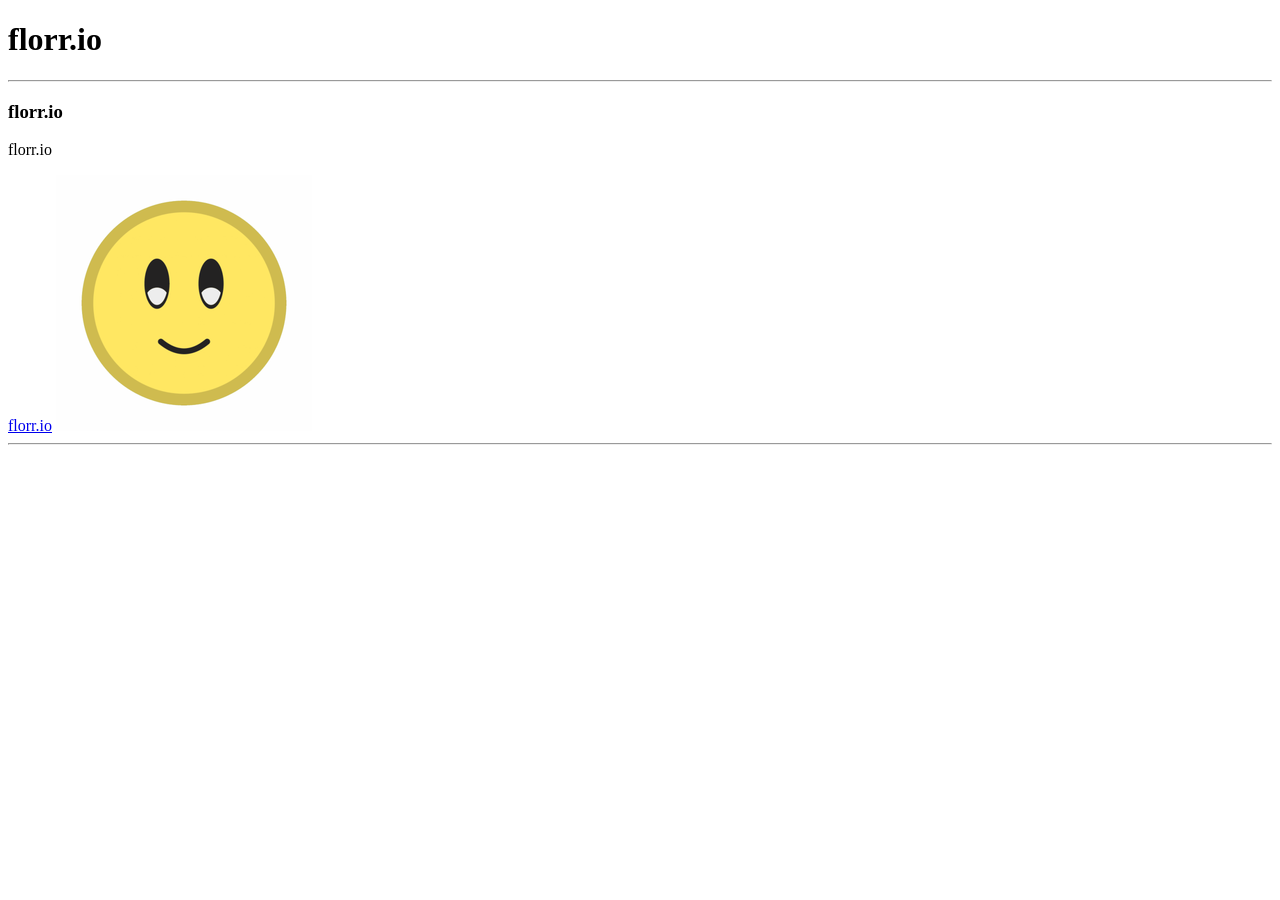
==== index.html @ 5521052e "florr.io florr.io" ====
<!DOCTYPE html>
<html lang="en-AU"></html>
    <head>
            <meta charset="UTF-8">
            <meta name="viewport" content="width=device-width, initial scale=1.0">
            <title>florr.io</title>
            <link rel="stylesheet" href="style.css">
    </head>
    <body>
        <h1>florr.io</h1>
        <hr>
        <h3>florr.io</h3>
        <p>florr.io</p>
        <a href="https://florr.io">florr.io</a>
        <img src="florr.png", alt="florr.io">
        <hr>
    </body>
</html>
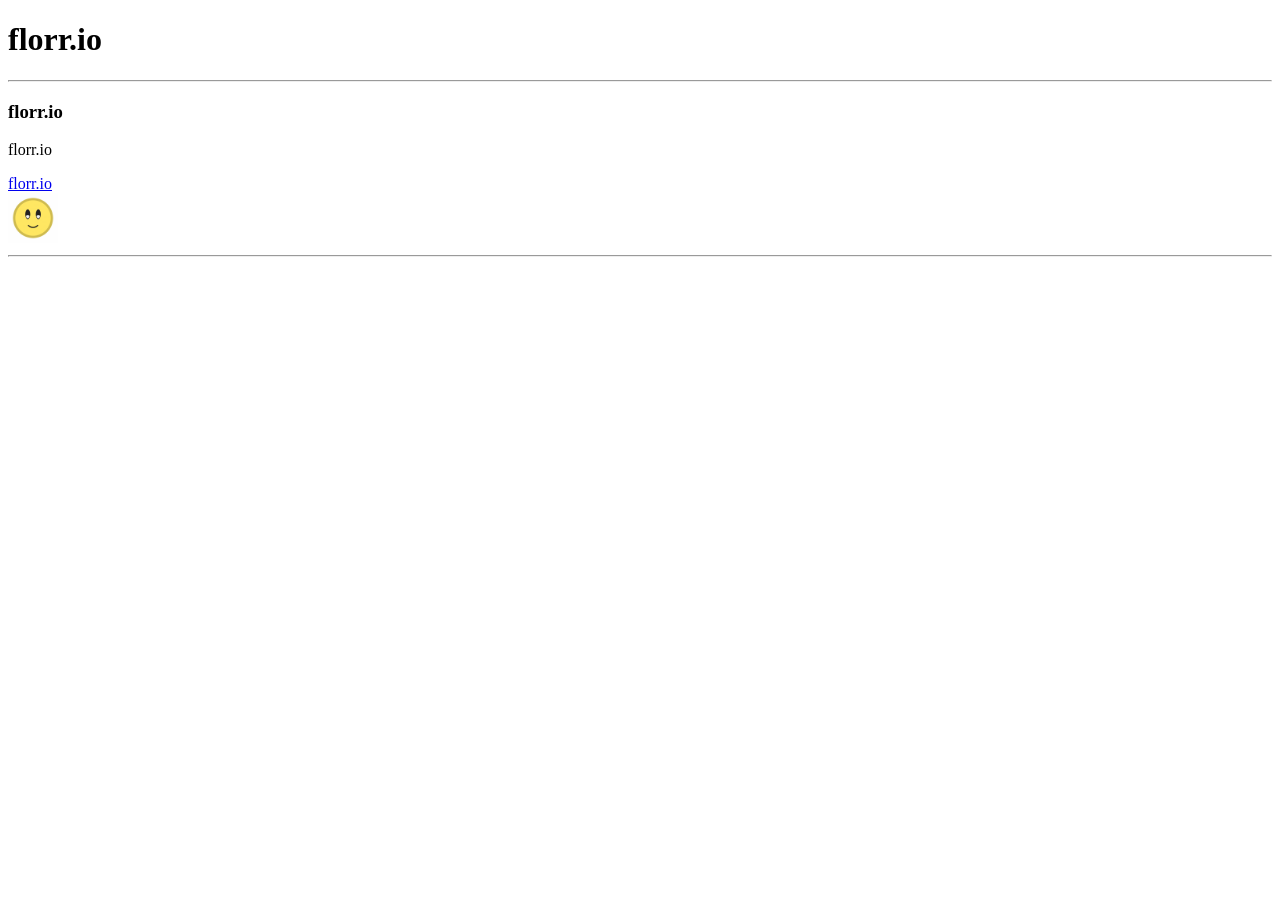
==== commit 63e49ca4: "fasdegrdhrtfhrt raeyhareouitaeruitfgreasiotfg p;orgvikrfraeyhgvhearspiagv" ====
--- a/index.html
+++ b/index.html
@@ -1,10 +1,10 @@
 <!DOCTYPE html>
 <html lang="en-AU"></html>
     <head>
-            <meta charset="UTF-8">
-            <meta name="viewport" content="width=device-width, initial scale=1.0">
-            <title>florr.io</title>
-            <link rel="stylesheet" href="style.css">
+        <meta charset="UTF-8">
+        <meta name="viewport" content="width=device-width, initial-scale=1.0">
+        <title>florr.io</title>
+        <link rel="icon" type="image/png" href="images/florr.png">
     </head>
     <body>
         <h1>florr.io</h1>
@@ -12,7 +12,8 @@
         <h3>florr.io</h3>
         <p>florr.io</p>
         <a href="https://florr.io">florr.io</a>
-        <img src="florr.png", alt="florr.io">
+        </br>
+        <img src="images/florr.png" alt="florr.io" width="50">
         <hr>
     </body>
 </html>
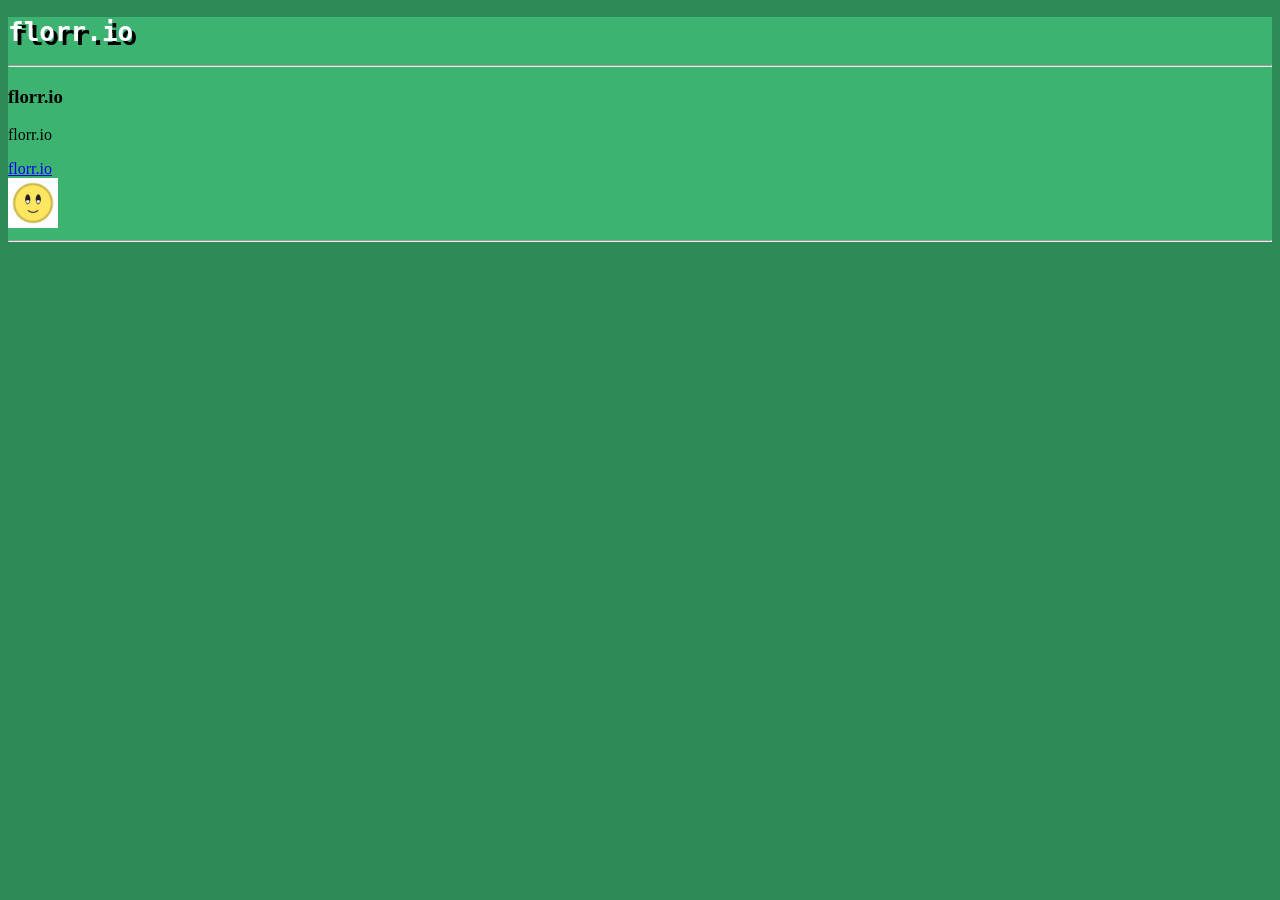
==== commit 243f65b9: "william kim killiam wim" ====
--- a/index.html
+++ b/index.html
@@ -1,10 +1,11 @@
 <!DOCTYPE html>
-<html lang="en-AU"></html>
+<html lang="en-AU">
     <head>
         <meta charset="UTF-8">
         <meta name="viewport" content="width=device-width, initial-scale=1.0">
         <title>florr.io</title>
         <link rel="icon" type="image/png" href="images/florr.png">
+        <link rel="stylesheet" href="style.css">
     </head>
     <body>
         <h1>florr.io</h1>
@@ -12,7 +13,7 @@
         <h3>florr.io</h3>
         <p>florr.io</p>
         <a href="https://florr.io">florr.io</a>
-        </br>
+    </br>
         <img src="images/florr.png" alt="florr.io" width="50">
         <hr>
     </body>
--- a/style.css
+++ b/style.css
@@ -0,0 +1,13 @@
+html{
+    background-color: seagreen;
+}
+
+body{
+    background-color:mediumseagreen;
+}
+
+h1{
+    color: white;
+    font-family:monospace;
+    text-shadow: 4px 4px #000000;
+}
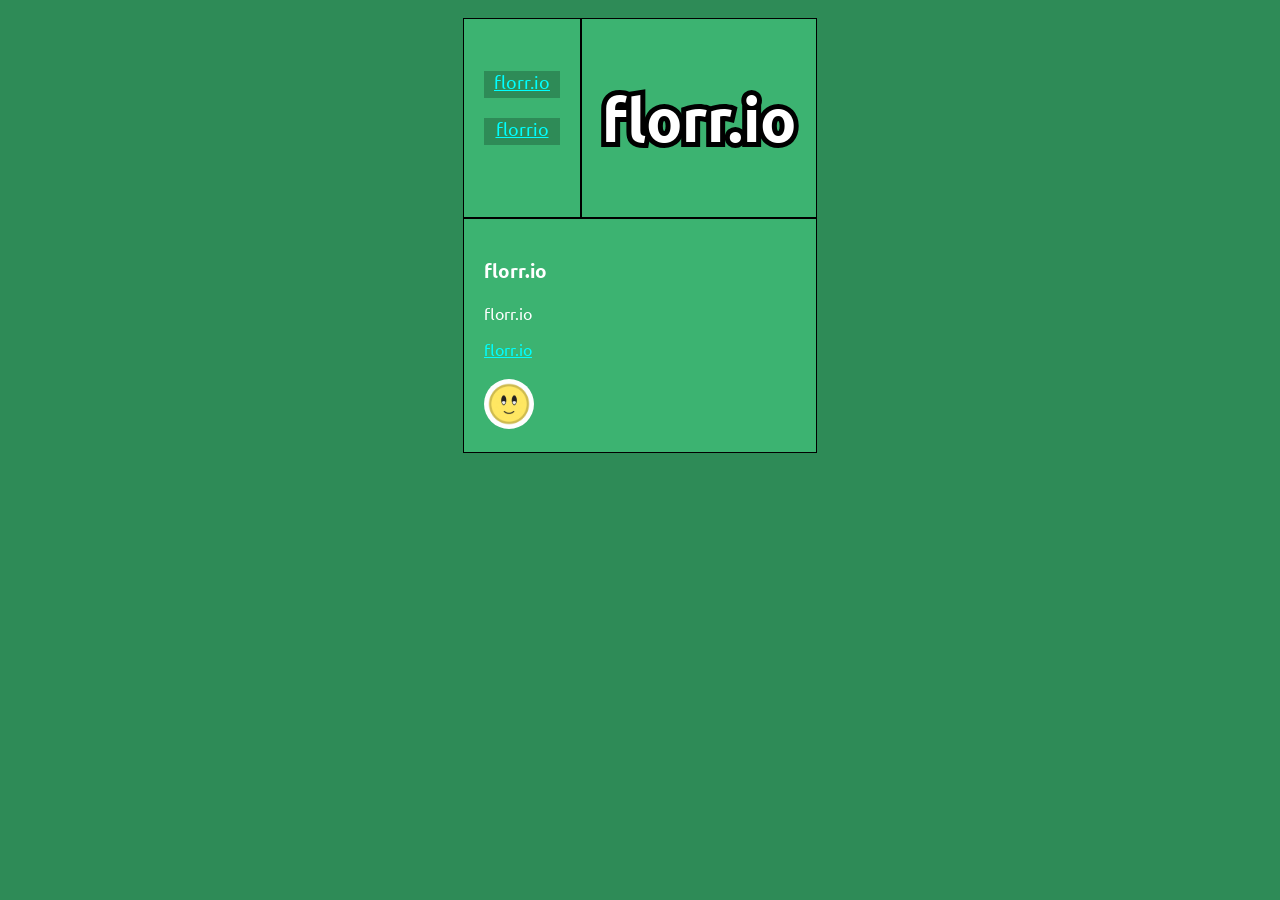
==== commit 58f36df7: "oliver tree died life goes on and on and on and on" ====
--- a/index.html
+++ b/index.html
@@ -6,15 +6,32 @@
         <title>florr.io</title>
         <link rel="icon" type="image/png" href="images/florr.png">
         <link rel="stylesheet" href="style.css">
+        <link rel="stylesheet" href="https://fonts.googleapis.com/css?family=Ubuntu">
     </head>
+
     <body>
-        <h1>florr.io</h1>
-        <hr>
-        <h3>florr.io</h3>
-        <p>florr.io</p>
-        <a href="https://florr.io">florr.io</a>
-    </br>
-        <img src="images/florr.png" alt="florr.io" width="50">
-        <hr>
+        <div class="grid-container">
+            <div class="item">
+                <nav>
+                    <ul>
+                        <li><a href="index.html">florr.io</a></li>
+                        <li><a href="florrio.html">florrio</a></li>
+                    </ul>
+                </nav>
+            </div>
+            <div class="item2">
+                <h1>florr.io</h1>
+            </div>
+            <div class="item3">
+                <h3>florr.io</h3>
+                <p>florr.io</p>
+                <a href="https://florr.io">florr.io</a>
+                </br></br>
+                <img src="images/florr.png" width="50px" alt="florr.io" style="border-radius: 50%;">
+            </div>
+        </div>
     </body>
-</html>+</html>
+
+  
+  
--- a/style.css
+++ b/style.css
@@ -3,11 +3,69 @@
 }
 
 body{
-    background-color:mediumseagreen;
+    background-color:seagreen;
+    color: white;
+    font-family: "Ubuntu";
+    text-align: center;
 }
 
 h1{
     color: white;
-    font-family:monospace;
-    text-shadow: 4px 4px #000000;
+    font-family: "Ubuntu";
+    -webkit-text-fill-color: white;
+    -webkit-text-stroke: 10px black;
+    paint-order: stroke fill;
+}
+
+a {
+    color: aqua;
+}
+
+nav ul {
+    list-style-type: none;
+    margin: 0;
+    padding: 0;
+}
+
+nav li {
+    background-color: seagreen;
+    margin-bottom: 20px;
+    padding-bottom: 5px;
+    font-size: large;
+}
+
+.grid-container {
+    display: inline-grid;
+    grid-template-columns: 1fr 1fr 1fr;
+    background-color: seagreen;
+    padding: 10px;
+}
+
+.item{
+    background-color: mediumseagreen;
+    border: 1px solid #000000;
+    padding: 20px;
+    justify-content: center;
+    align-content: center;
+    text-align: center;
+}    
+
+.item2 {
+    background-color: mediumseagreen;
+    border: 1px solid #000000;
+    padding: 20px;
+    font-size: 30px;
+    justify-content: center;
+    align-content: center;
+    text-align: center;
+    grid-column: span 2;
+}
+
+.item3 {
+    background-color: mediumseagreen;
+    border: 1px solid #000000;
+    padding: 20px;
+    align-content: center;
+    text-align: left;
+    grid-column: span 3;
 }
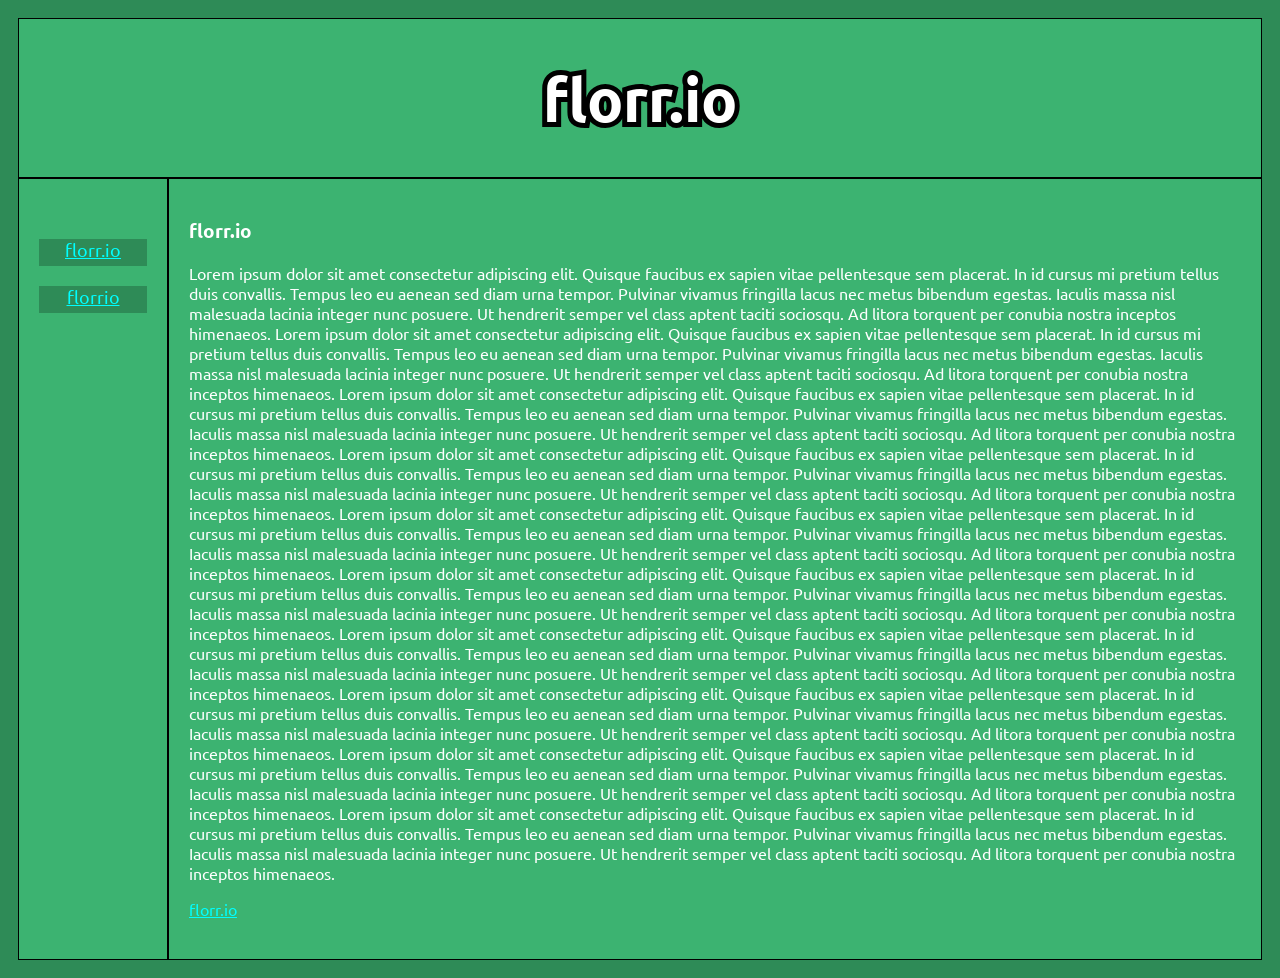
==== commit 368da0b5: "adrian ragini uy treat me like im worth nothing" ====
--- a/index.html
+++ b/index.html
@@ -11,8 +11,12 @@
 
     <body>
         <div class="grid-container">
+            <div class="item4">
+                <img src="images/florr.png" width="50px" alt="florr.io" style="border-radius: 50%;">
+            </div>
             <div class="item">
                 <nav>
+                </br></br>
                     <ul>
                         <li><a href="index.html">florr.io</a></li>
                         <li><a href="florrio.html">florrio</a></li>
@@ -24,10 +28,27 @@
             </div>
             <div class="item3">
                 <h3>florr.io</h3>
-                <p>florr.io</p>
+                <p>Lorem ipsum dolor sit amet consectetur adipiscing elit. Quisque faucibus ex sapien vitae pellentesque sem placerat. In id cursus mi pretium tellus duis convallis. Tempus leo eu aenean sed diam urna tempor. Pulvinar vivamus fringilla lacus nec metus bibendum egestas. Iaculis massa nisl malesuada lacinia integer nunc posuere. Ut hendrerit semper vel class aptent taciti sociosqu. Ad litora torquent per conubia nostra inceptos himenaeos.
+
+Lorem ipsum dolor sit amet consectetur adipiscing elit. Quisque faucibus ex sapien vitae pellentesque sem placerat. In id cursus mi pretium tellus duis convallis. Tempus leo eu aenean sed diam urna tempor. Pulvinar vivamus fringilla lacus nec metus bibendum egestas. Iaculis massa nisl malesuada lacinia integer nunc posuere. Ut hendrerit semper vel class aptent taciti sociosqu. Ad litora torquent per conubia nostra inceptos himenaeos.
+
+Lorem ipsum dolor sit amet consectetur adipiscing elit. Quisque faucibus ex sapien vitae pellentesque sem placerat. In id cursus mi pretium tellus duis convallis. Tempus leo eu aenean sed diam urna tempor. Pulvinar vivamus fringilla lacus nec metus bibendum egestas. Iaculis massa nisl malesuada lacinia integer nunc posuere. Ut hendrerit semper vel class aptent taciti sociosqu. Ad litora torquent per conubia nostra inceptos himenaeos.
+
+Lorem ipsum dolor sit amet consectetur adipiscing elit. Quisque faucibus ex sapien vitae pellentesque sem placerat. In id cursus mi pretium tellus duis convallis. Tempus leo eu aenean sed diam urna tempor. Pulvinar vivamus fringilla lacus nec metus bibendum egestas. Iaculis massa nisl malesuada lacinia integer nunc posuere. Ut hendrerit semper vel class aptent taciti sociosqu. Ad litora torquent per conubia nostra inceptos himenaeos.
+
+Lorem ipsum dolor sit amet consectetur adipiscing elit. Quisque faucibus ex sapien vitae pellentesque sem placerat. In id cursus mi pretium tellus duis convallis. Tempus leo eu aenean sed diam urna tempor. Pulvinar vivamus fringilla lacus nec metus bibendum egestas. Iaculis massa nisl malesuada lacinia integer nunc posuere. Ut hendrerit semper vel class aptent taciti sociosqu. Ad litora torquent per conubia nostra inceptos himenaeos.
+
+Lorem ipsum dolor sit amet consectetur adipiscing elit. Quisque faucibus ex sapien vitae pellentesque sem placerat. In id cursus mi pretium tellus duis convallis. Tempus leo eu aenean sed diam urna tempor. Pulvinar vivamus fringilla lacus nec metus bibendum egestas. Iaculis massa nisl malesuada lacinia integer nunc posuere. Ut hendrerit semper vel class aptent taciti sociosqu. Ad litora torquent per conubia nostra inceptos himenaeos.
+
+Lorem ipsum dolor sit amet consectetur adipiscing elit. Quisque faucibus ex sapien vitae pellentesque sem placerat. In id cursus mi pretium tellus duis convallis. Tempus leo eu aenean sed diam urna tempor. Pulvinar vivamus fringilla lacus nec metus bibendum egestas. Iaculis massa nisl malesuada lacinia integer nunc posuere. Ut hendrerit semper vel class aptent taciti sociosqu. Ad litora torquent per conubia nostra inceptos himenaeos.
+
+Lorem ipsum dolor sit amet consectetur adipiscing elit. Quisque faucibus ex sapien vitae pellentesque sem placerat. In id cursus mi pretium tellus duis convallis. Tempus leo eu aenean sed diam urna tempor. Pulvinar vivamus fringilla lacus nec metus bibendum egestas. Iaculis massa nisl malesuada lacinia integer nunc posuere. Ut hendrerit semper vel class aptent taciti sociosqu. Ad litora torquent per conubia nostra inceptos himenaeos.
+
+Lorem ipsum dolor sit amet consectetur adipiscing elit. Quisque faucibus ex sapien vitae pellentesque sem placerat. In id cursus mi pretium tellus duis convallis. Tempus leo eu aenean sed diam urna tempor. Pulvinar vivamus fringilla lacus nec metus bibendum egestas. Iaculis massa nisl malesuada lacinia integer nunc posuere. Ut hendrerit semper vel class aptent taciti sociosqu. Ad litora torquent per conubia nostra inceptos himenaeos.
+
+Lorem ipsum dolor sit amet consectetur adipiscing elit. Quisque faucibus ex sapien vitae pellentesque sem placerat. In id cursus mi pretium tellus duis convallis. Tempus leo eu aenean sed diam urna tempor. Pulvinar vivamus fringilla lacus nec metus bibendum egestas. Iaculis massa nisl malesuada lacinia integer nunc posuere. Ut hendrerit semper vel class aptent taciti sociosqu. Ad litora torquent per conubia nostra inceptos himenaeos.</p>
                 <a href="https://florr.io">florr.io</a>
-                </br></br>
-                <img src="images/florr.png" width="50px" alt="florr.io" style="border-radius: 50%;">
+                </br></br> 
             </div>
         </div>
     </body>
--- a/style.css
+++ b/style.css
@@ -35,10 +35,14 @@
 }
 
 .grid-container {
-    display: inline-grid;
-    grid-template-columns: 1fr 1fr 1fr;
+    display: grid;
+    grid-template-columns: 150px 1fr;
     background-color: seagreen;
     padding: 10px;
+    grid-template-areas:
+        "header header"
+        "menu content"
+        "footer footer";
 }
 
 .item{
@@ -46,19 +50,20 @@
     border: 1px solid #000000;
     padding: 20px;
     justify-content: center;
-    align-content: center;
     text-align: center;
+    grid-area: content;
+    grid-column: span 1;
 }    
 
 .item2 {
     background-color: mediumseagreen;
     border: 1px solid #000000;
-    padding: 20px;
     font-size: 30px;
     justify-content: center;
     align-content: center;
     text-align: center;
-    grid-column: span 2;
+    grid-column: span 1;
+    grid-area: header;
 }
 
 .item3 {
@@ -67,5 +72,16 @@
     padding: 20px;
     align-content: center;
     text-align: left;
-    grid-column: span 3;
+    grid-column: span 1;
+    grid-area: content;
+}
+
+.item4 {
+    background-color: mediumseagreen;
+    border: 1px solid #000000;
+    padding: 20px;
+    align-content: center;
+    text-align: center;
+    grid-column: span 1;
+    grid-area: header;
 }
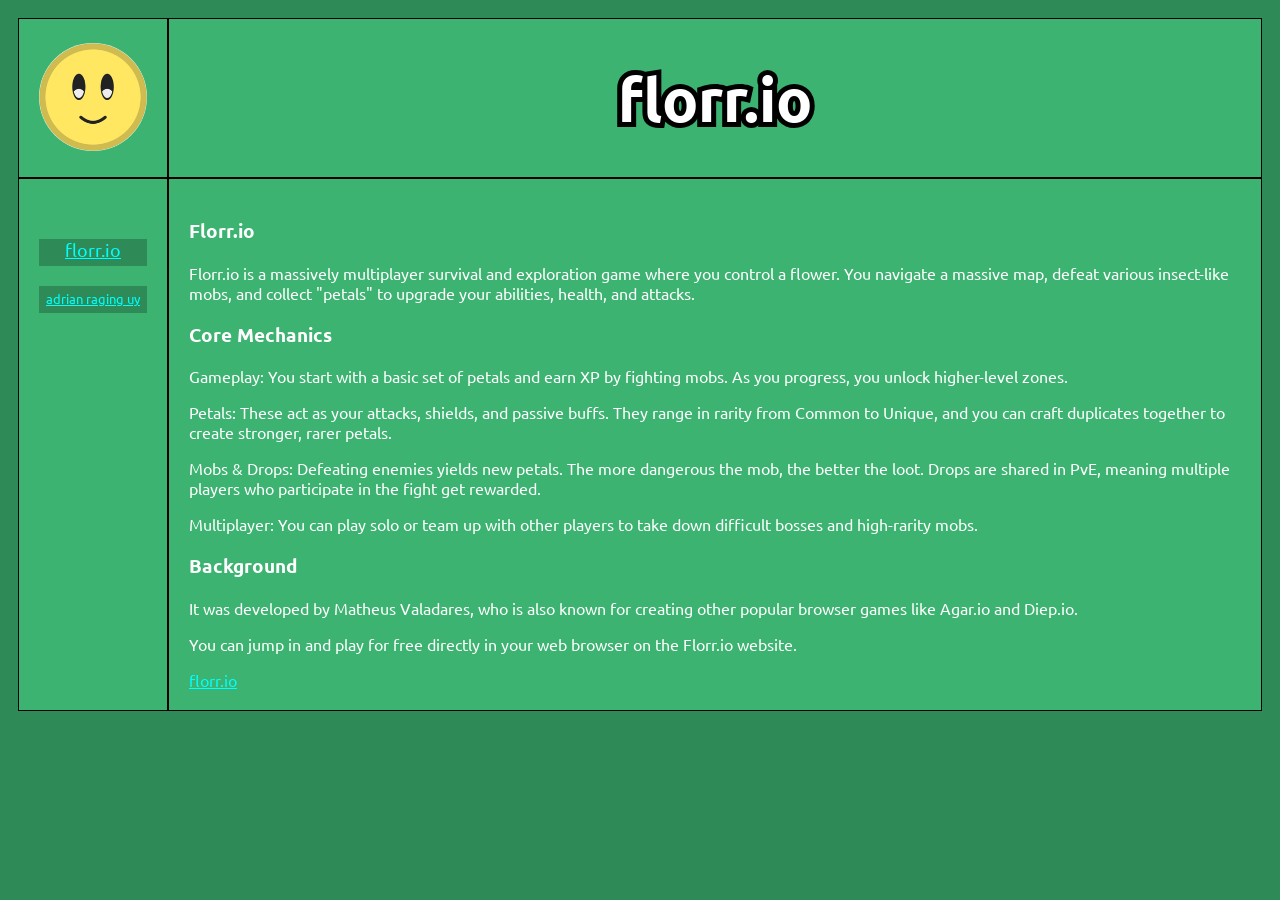
==== commit 2273e989: "Florr.io is a massively multiplayer survival and exploration game where you control a flower. You na" ====
--- a/index.html
+++ b/index.html
@@ -8,47 +8,35 @@
         <link rel="stylesheet" href="style.css">
         <link rel="stylesheet" href="https://fonts.googleapis.com/css?family=Ubuntu">
     </head>
-
     <body>
         <div class="grid-container">
-            <div class="item4">
-                <img src="images/florr.png" width="50px" alt="florr.io" style="border-radius: 50%;">
-            </div>
             <div class="item">
-                <nav>
-                </br></br>
-                    <ul>
-                        <li><a href="index.html">florr.io</a></li>
-                        <li><a href="florrio.html">florrio</a></li>
-                    </ul>
-                </nav>
+                <img src="images/florr.png" width="108px" alt="florr.io" style="border-radius: 50%;">
             </div>
             <div class="item2">
                 <h1>florr.io</h1>
             </div>
             <div class="item3">
-                <h3>florr.io</h3>
-                <p>Lorem ipsum dolor sit amet consectetur adipiscing elit. Quisque faucibus ex sapien vitae pellentesque sem placerat. In id cursus mi pretium tellus duis convallis. Tempus leo eu aenean sed diam urna tempor. Pulvinar vivamus fringilla lacus nec metus bibendum egestas. Iaculis massa nisl malesuada lacinia integer nunc posuere. Ut hendrerit semper vel class aptent taciti sociosqu. Ad litora torquent per conubia nostra inceptos himenaeos.
-
-Lorem ipsum dolor sit amet consectetur adipiscing elit. Quisque faucibus ex sapien vitae pellentesque sem placerat. In id cursus mi pretium tellus duis convallis. Tempus leo eu aenean sed diam urna tempor. Pulvinar vivamus fringilla lacus nec metus bibendum egestas. Iaculis massa nisl malesuada lacinia integer nunc posuere. Ut hendrerit semper vel class aptent taciti sociosqu. Ad litora torquent per conubia nostra inceptos himenaeos.
-
-Lorem ipsum dolor sit amet consectetur adipiscing elit. Quisque faucibus ex sapien vitae pellentesque sem placerat. In id cursus mi pretium tellus duis convallis. Tempus leo eu aenean sed diam urna tempor. Pulvinar vivamus fringilla lacus nec metus bibendum egestas. Iaculis massa nisl malesuada lacinia integer nunc posuere. Ut hendrerit semper vel class aptent taciti sociosqu. Ad litora torquent per conubia nostra inceptos himenaeos.
-
-Lorem ipsum dolor sit amet consectetur adipiscing elit. Quisque faucibus ex sapien vitae pellentesque sem placerat. In id cursus mi pretium tellus duis convallis. Tempus leo eu aenean sed diam urna tempor. Pulvinar vivamus fringilla lacus nec metus bibendum egestas. Iaculis massa nisl malesuada lacinia integer nunc posuere. Ut hendrerit semper vel class aptent taciti sociosqu. Ad litora torquent per conubia nostra inceptos himenaeos.
-
-Lorem ipsum dolor sit amet consectetur adipiscing elit. Quisque faucibus ex sapien vitae pellentesque sem placerat. In id cursus mi pretium tellus duis convallis. Tempus leo eu aenean sed diam urna tempor. Pulvinar vivamus fringilla lacus nec metus bibendum egestas. Iaculis massa nisl malesuada lacinia integer nunc posuere. Ut hendrerit semper vel class aptent taciti sociosqu. Ad litora torquent per conubia nostra inceptos himenaeos.
-
-Lorem ipsum dolor sit amet consectetur adipiscing elit. Quisque faucibus ex sapien vitae pellentesque sem placerat. In id cursus mi pretium tellus duis convallis. Tempus leo eu aenean sed diam urna tempor. Pulvinar vivamus fringilla lacus nec metus bibendum egestas. Iaculis massa nisl malesuada lacinia integer nunc posuere. Ut hendrerit semper vel class aptent taciti sociosqu. Ad litora torquent per conubia nostra inceptos himenaeos.
-
-Lorem ipsum dolor sit amet consectetur adipiscing elit. Quisque faucibus ex sapien vitae pellentesque sem placerat. In id cursus mi pretium tellus duis convallis. Tempus leo eu aenean sed diam urna tempor. Pulvinar vivamus fringilla lacus nec metus bibendum egestas. Iaculis massa nisl malesuada lacinia integer nunc posuere. Ut hendrerit semper vel class aptent taciti sociosqu. Ad litora torquent per conubia nostra inceptos himenaeos.
-
-Lorem ipsum dolor sit amet consectetur adipiscing elit. Quisque faucibus ex sapien vitae pellentesque sem placerat. In id cursus mi pretium tellus duis convallis. Tempus leo eu aenean sed diam urna tempor. Pulvinar vivamus fringilla lacus nec metus bibendum egestas. Iaculis massa nisl malesuada lacinia integer nunc posuere. Ut hendrerit semper vel class aptent taciti sociosqu. Ad litora torquent per conubia nostra inceptos himenaeos.
-
-Lorem ipsum dolor sit amet consectetur adipiscing elit. Quisque faucibus ex sapien vitae pellentesque sem placerat. In id cursus mi pretium tellus duis convallis. Tempus leo eu aenean sed diam urna tempor. Pulvinar vivamus fringilla lacus nec metus bibendum egestas. Iaculis massa nisl malesuada lacinia integer nunc posuere. Ut hendrerit semper vel class aptent taciti sociosqu. Ad litora torquent per conubia nostra inceptos himenaeos.
-
-Lorem ipsum dolor sit amet consectetur adipiscing elit. Quisque faucibus ex sapien vitae pellentesque sem placerat. In id cursus mi pretium tellus duis convallis. Tempus leo eu aenean sed diam urna tempor. Pulvinar vivamus fringilla lacus nec metus bibendum egestas. Iaculis massa nisl malesuada lacinia integer nunc posuere. Ut hendrerit semper vel class aptent taciti sociosqu. Ad litora torquent per conubia nostra inceptos himenaeos.</p>
+                <nav>
+                </br></br>
+                    <ul>
+                        <li><a href="index.html">florr.io</a></li>
+                        <li><a href="adrianuy.html" style="font-size: 13px">adrian raging uy</a></li>
+                    </ul>
+                </nav>
+            </div>
+            <div class="item4">
+                <h3>Florr.io</h3>
+                <p>Florr.io is a massively multiplayer survival and exploration game where you control a flower. You navigate a massive map, defeat various insect-like mobs, and collect "petals" to upgrade your abilities, health, and attacks.</p>
+                <h3>Core Mechanics</h3>
+                <p>Gameplay: You start with a basic set of petals and earn XP by fighting mobs. As you progress, you unlock higher-level zones.</p>
+                <p>Petals: These act as your attacks, shields, and passive buffs. They range in rarity from Common to Unique, and you can craft duplicates together to create stronger, rarer petals.</p>
+                <p>Mobs & Drops: Defeating enemies yields new petals. The more dangerous the mob, the better the loot. Drops are shared in PvE, meaning multiple players who participate in the fight get rewarded.</p>
+                <p>Multiplayer: You can play solo or team up with other players to take down difficult bosses and high-rarity mobs.</p>
+                <h3>Background</h3>
+                <p>It was developed by Matheus Valadares, who is also known for creating other popular browser games like Agar.io and Diep.io.</p>
+                <p>You can jump in and play for free directly in your web browser on the Florr.io website.</p>
                 <a href="https://florr.io">florr.io</a>
-                </br></br> 
             </div>
         </div>
     </body>
--- a/style.css
+++ b/style.css
@@ -6,7 +6,6 @@
     background-color:seagreen;
     color: white;
     font-family: "Ubuntu";
-    text-align: center;
 }
 
 h1{
@@ -39,49 +38,33 @@
     grid-template-columns: 150px 1fr;
     background-color: seagreen;
     padding: 10px;
-    grid-template-areas:
-        "header header"
-        "menu content"
-        "footer footer";
 }
 
-.item{
+.item {
     background-color: mediumseagreen;
     border: 1px solid #000000;
     padding: 20px;
-    justify-content: center;
     text-align: center;
-    grid-area: content;
-    grid-column: span 1;
-}    
+    align-content: center;
+} 
 
 .item2 {
     background-color: mediumseagreen;
     border: 1px solid #000000;
     font-size: 30px;
-    justify-content: center;
+    text-align: center;
     align-content: center;
-    text-align: center;
-    grid-column: span 1;
-    grid-area: header;
 }
 
 .item3 {
     background-color: mediumseagreen;
     border: 1px solid #000000;
     padding: 20px;
-    align-content: center;
-    text-align: left;
-    grid-column: span 1;
-    grid-area: content;
+    text-align: center;
 }
 
 .item4 {
     background-color: mediumseagreen;
     border: 1px solid #000000;
     padding: 20px;
-    align-content: center;
-    text-align: center;
-    grid-column: span 1;
-    grid-area: header;
 }
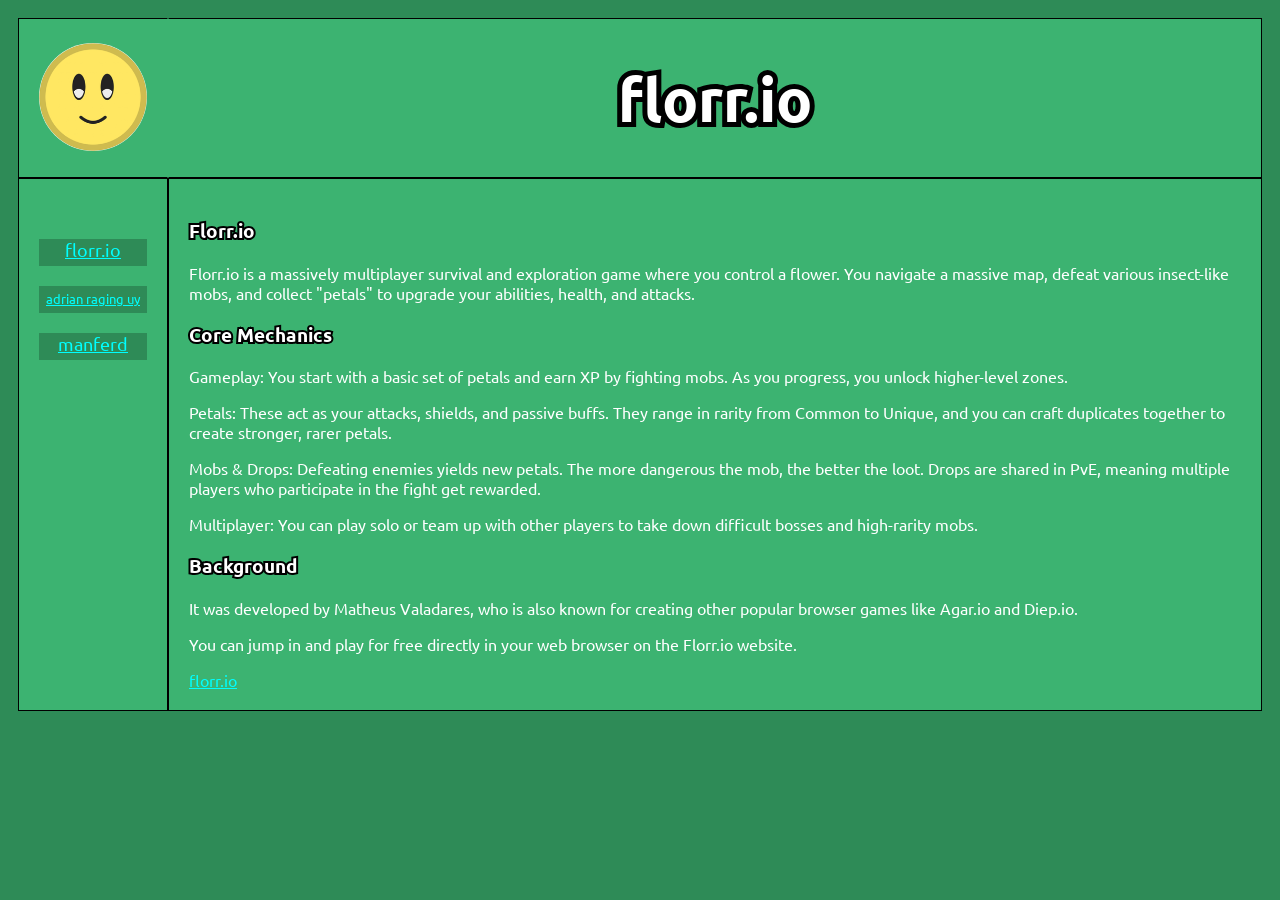
==== commit 42587262: "manferd fr" ====
--- a/index.html
+++ b/index.html
@@ -11,7 +11,9 @@
     <body>
         <div class="grid-container">
             <div class="item">
-                <img src="images/florr.png" width="108px" alt="florr.io" style="border-radius: 50%;">
+                <a href="https://florr.io">
+                    <img src="images/florr.png" width="108px" alt="florr.io" style="border-radius: 50%;">
+                </a>
             </div>
             <div class="item2">
                 <h1>florr.io</h1>
@@ -22,6 +24,7 @@
                     <ul>
                         <li><a href="index.html">florr.io</a></li>
                         <li><a href="adrianuy.html" style="font-size: 13px">adrian raging uy</a></li>
+                        <li><a href="manferd.html">manferd</a></li>
                     </ul>
                 </nav>
             </div>
--- a/style.css
+++ b/style.css
@@ -1,18 +1,22 @@
-html{
+html {
     background-color: seagreen;
 }
 
-body{
+body {
     background-color:seagreen;
     color: white;
     font-family: "Ubuntu";
 }
 
-h1{
-    color: white;
-    font-family: "Ubuntu";
+h1 {
     -webkit-text-fill-color: white;
     -webkit-text-stroke: 10px black;
+    paint-order: stroke fill;
+}
+
+h3 {
+    -webkit-text-fill-color: white;
+    -webkit-text-stroke: 4px black;
     paint-order: stroke fill;
 }
 
@@ -43,6 +47,7 @@
 .item {
     background-color: mediumseagreen;
     border: 1px solid #000000;
+    border-right: 1px solid mediumseagreen;
     padding: 20px;
     text-align: center;
     align-content: center;
@@ -51,6 +56,7 @@
 .item2 {
     background-color: mediumseagreen;
     border: 1px solid #000000;
+    border-left: 1px solid mediumseagreen;
     font-size: 30px;
     text-align: center;
     align-content: center;
